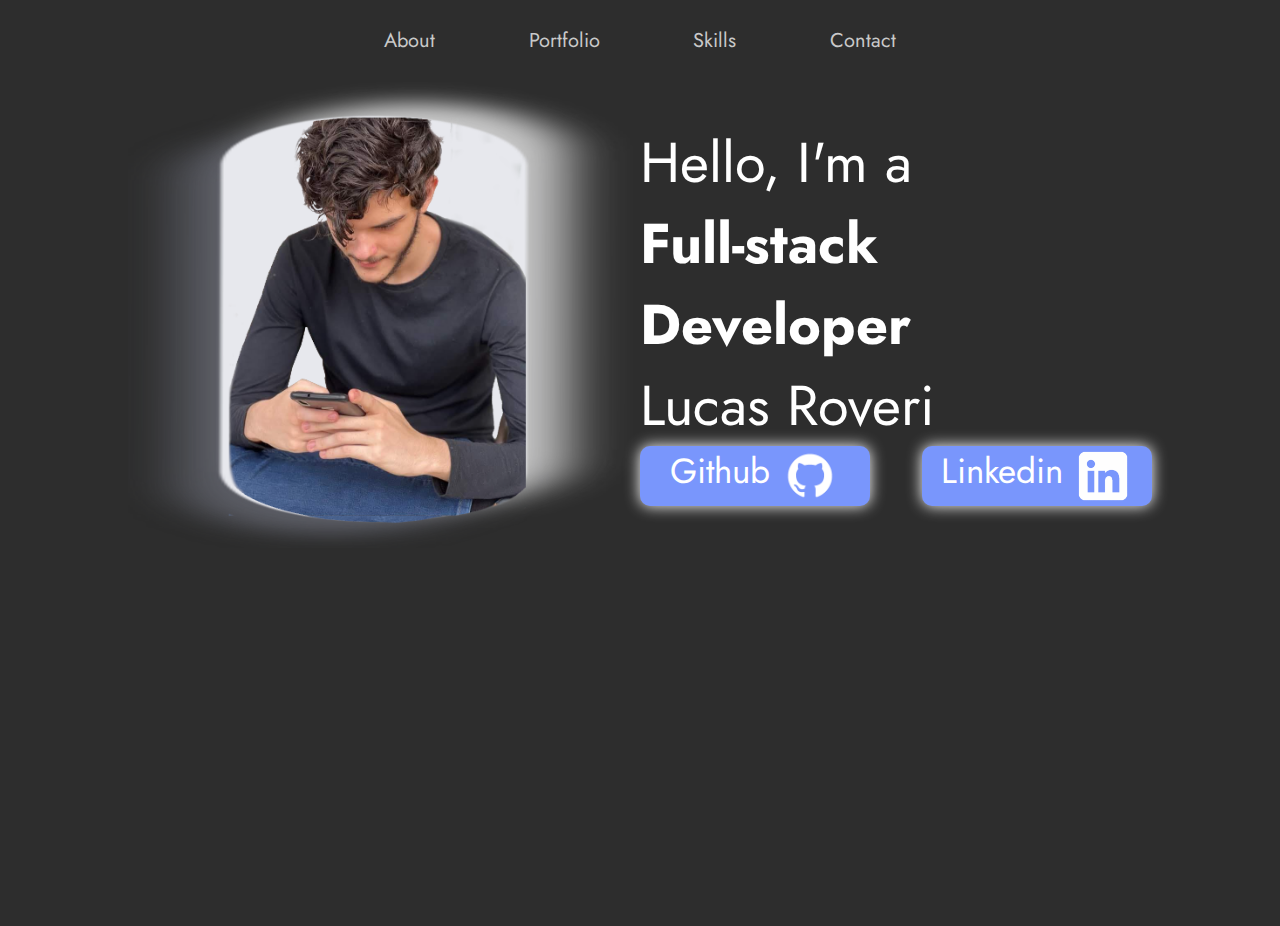
==== Index.html @ bcb65b30 "Initial commit" ====
<!DOCTYPE html>
<html lang="pt-br">
<head>
    <meta charset="UTF-8">
    <meta http-equiv="X-UA-Compatible" content="IE=edge">
    <meta name="viewport" content="width=device-width, initial-scale=1.0">
    <title>LucasRoveriCV</title>
    <link rel="stylesheet" href="style.css">
</head>


<body>  

    <header>

        <section class="flex-buttons">
            <button class="buttons">About</button>
            <button class="buttons">Portfolio</button>
            <button class="buttons">Skills</button>
            <button class="buttons">Contact</button>
            </section>
    </header> 



    <main class="greatings">

        <img src="assets/icone_medio.png" alt="Imagem_do_perfil" class="greatings__main__image">

        <section class="greatings__content">
            <p class="greatings__text">Hello, I'm a</p>
            <h1 class="greatings__text">Full-stack Developer</h1>
            <p class="greatings__text">Lucas Roveri</p>
            <div class="greatings__links">
                <a class="greatings__links__style" href="https://github.com/Lucas-V-Roveri">Github
                    <img src="assets/git-hub.png" alt ="Icone_github">
                </a>
                <a class="greatings__links__style" href="https://www.linkedin.com/in/lucas-vilela-roveri-Dev/">Linkedin
                    <img src="assets/linkedin.png" alt="Icone_linkedin">
                </a>
            </div>
        </section>
        
    </main>

<footer></footer>
</body>
</html>
---- style.css ----
@import url('https://fonts.googleapis.com/css2?family=Jost:wght@500&display=swap');


*{

    margin: 0;
    padding: 0;
}


.flex-buttons {
    display: flex;
    height: 10%;
    width: auto;
    box-sizing: border-box;
    justify-content: space-between;
    align-items: center;
    margin: 2% 0%;
    padding: 0% 30%;
    

}

.buttons{

    color: #c9c9c9 ;
    font-family: 'Jost', sans-serif;
    font-weight: 400px;
    border: none;
    background: none;
    cursor: pointer;
    margin: 0;
    padding: 0;
    font-size: 20px;
    

}






body{
  
    height: 100vh;
    box-sizing: border-box;
    background-color: #2D2D2D;
    color: white;
 

}




.greatings{
    margin: 2% 0%;
    padding: 0% 10%;
    display: flex;
    align-items: center;
    justify-content: space-between;

   
}

.greatings__content{

    width: 615px;
    display: flex;
    flex-direction: column;


}

.greatings__text{

    font-family: 'Jost', sans-serif;
    font-size: 56px;
    line-height: 81px;


}

.greatings__links{
    display: flex;
    justify-content: space-between;

}


.greatings__links__style{
    
    display: flex;
    justify-content: center;
    gap: 10px;
    font-family: 'Jost', sans-serif;
    background-color: #7996FC;
    width: 210px;
    height: 60px;
    color: white;
    text-align: center;
    box-shadow: 0px 0px 15px;
    border-radius: 10px;
    font-size: 35px;
    text-decoration: none;
    padding: 0px 10px;

}


.greatings__main__image{
    height: auto;

    max-width: 50%;

}
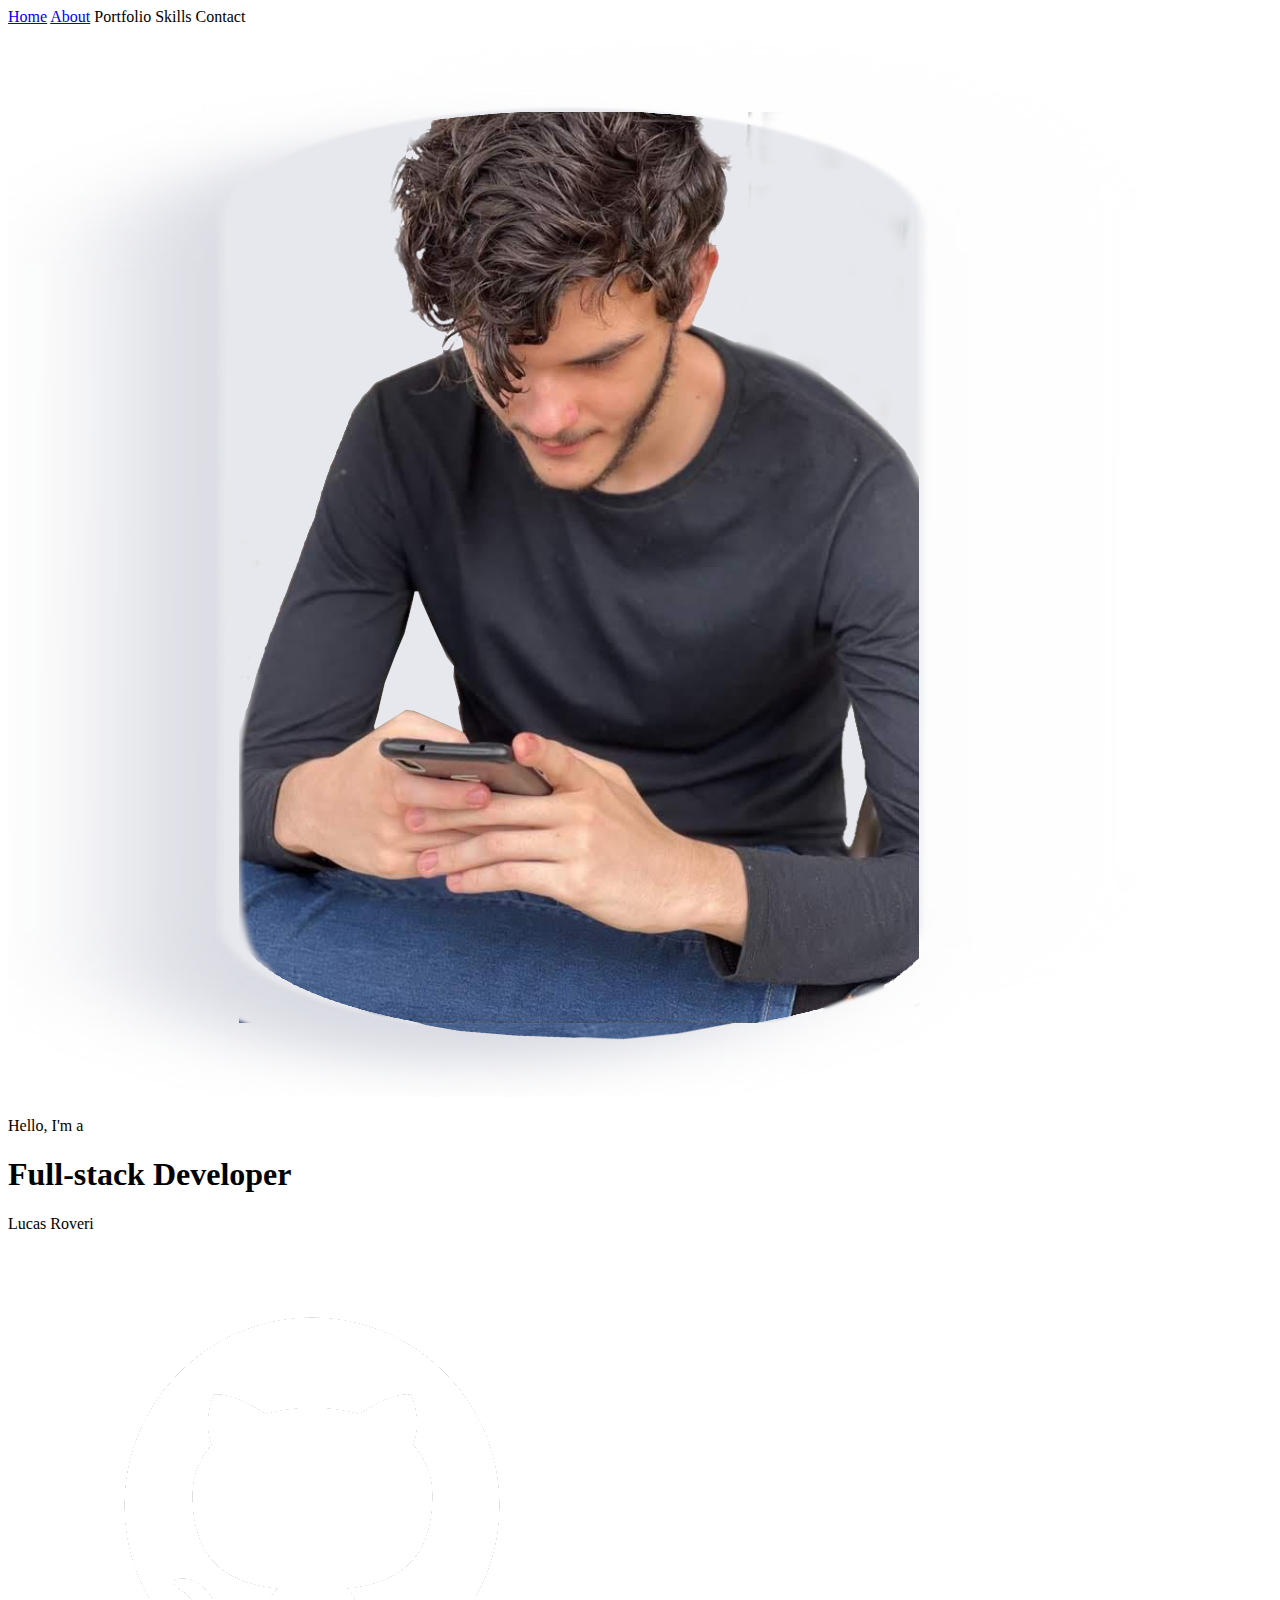
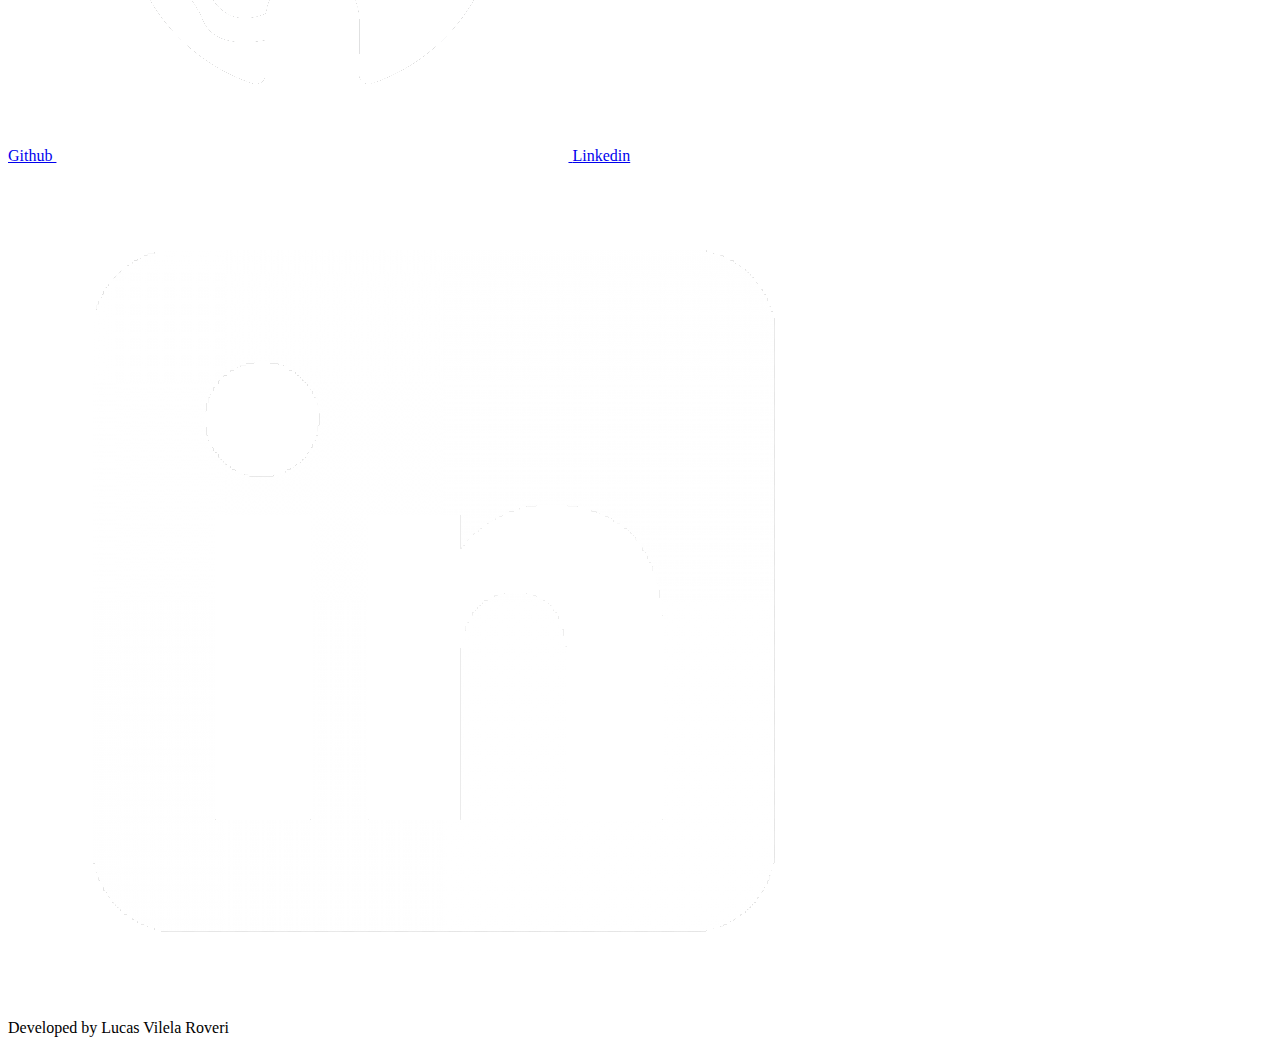
==== commit e74a239a: "Add a folder separating pages from styles Add the about.html Linked the home button to the Index Lin" ====
--- a/Index.html
+++ b/Index.html
@@ -3,22 +3,23 @@
 <head>
     <meta charset="UTF-8">
     <meta http-equiv="X-UA-Compatible" content="IE=edge">
-    <meta name="viewport" content="width=device-width, initial-scale=1.0">
-    <title>LucasRoveriCV</title>
-    <link rel="stylesheet" href="style.css">
+    <meta name="viewport" content="width=device-width, initial-scale=1">
+    <title>Lucas Roveri's Portfolio</title>
+    <link rel="stylesheet" href="./styles/style.css">
 </head>
 
 
 <body>  
 
-    <header>
+    <header class="head">
 
-        <section class="flex-buttons">
-            <button class="buttons">About</button>
-            <button class="buttons">Portfolio</button>
-            <button class="buttons">Skills</button>
-            <button class="buttons">Contact</button>
-            </section>
+        <nav class="head__menu">
+            <a class="head__menu__links" href="Index.html">Home</a>
+            <a class="head__menu__links" href="about.html">About</a>
+            <a class="head__menu__links">Portfolio</a>
+            <a class="head__menu__links">Skills</a>
+            <a class="head__menu__links">Contact</a>
+        </nav>
     </header> 
 
 
@@ -43,6 +44,6 @@
         
     </main>
 
-<footer></footer>
+    <footer class="footer__container">Developed by Lucas Vilela Roveri</footer>
 </body>
 </html>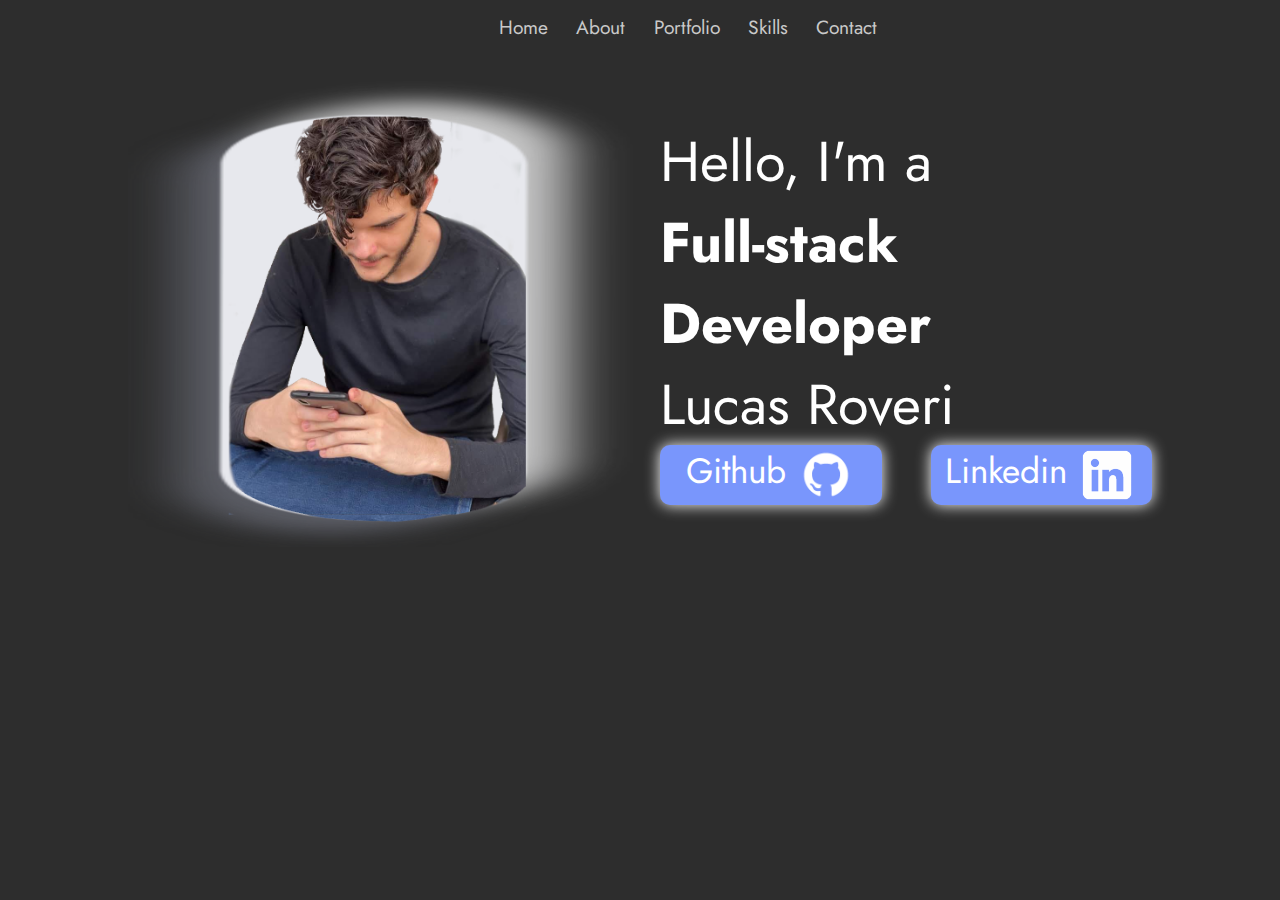
==== commit e4cbb7c4: "Add Mobile responsivity" ====
--- a/Index.html
+++ b/Index.html
@@ -3,7 +3,7 @@
 <head>
     <meta charset="UTF-8">
     <meta http-equiv="X-UA-Compatible" content="IE=edge">
-    <meta name="viewport" content="width=device-width, initial-scale=1">
+    <meta name="viewport" content="width=device-width, initial-scale=1.0">
     <title>Lucas Roveri's Portfolio</title>
     <link rel="stylesheet" href="./styles/style.css">
 </head>
@@ -44,6 +44,8 @@
         
     </main>
 
-    <footer class="footer__container">Developed by Lucas Vilela Roveri</footer>
+    <footer class="footer__container">
+    
+    </footer>
 </body>
 </html>--- a/styles/style.css
+++ b/styles/style.css
@@ -0,0 +1,233 @@
+@import url('https://fonts.googleapis.com/css2?family=Jost:wght@500&display=swap');
+
+
+:root{
+
+    --main__color: #2D2D2D;
+    --secundary__color:#7996FC;
+    --terciary__color:white;
+}
+
+*{
+
+    margin: 0;
+    padding: 0;
+}
+
+.head{
+    margin: 1% 0%;
+    padding: 0% 39%;
+
+}
+
+.head__menu {
+    display: flex;
+    height: 10%;
+    width: auto;
+    box-sizing: border-box;
+    align-items: center;
+    gap: 10%;
+
+    
+
+}
+
+
+.head__menu__links{
+
+    color: #c9c9c9 ;
+    font-family: 'Jost', sans-serif;
+    font-weight: 400px;
+    border: none;
+    background: none;
+    cursor: pointer;
+    font-size: 1.2rem;
+    text-decoration: none;
+
+}
+
+
+
+
+
+
+body{
+  
+    box-sizing: border-box;
+    background-color: var(--main__color);
+    color: var(--terciary__color);
+ 
+
+}
+
+
+
+
+.greatings{
+
+    padding: 2% 10%;
+    gap: 2%;
+    display: flex;
+    align-items: center;
+    justify-content: space-between;
+
+   
+}
+
+.greatings__content{
+
+    width: 50%;
+    display: flex;
+    flex-direction: column;
+
+
+}
+
+.greatings__text{
+
+    font-family: 'Jost', sans-serif;
+    font-size: 3.5rem;
+    line-height: 81px;
+
+
+}
+
+.greatings__paragraph{
+    font-family: 'Jost', sans-serif;
+    font-size: 1.6rem;
+    padding: 2%;
+}
+
+.greatings__paragraph__highlight{
+
+    color: var(--secundary__color);
+
+}
+
+.greatings__links{
+    display: flex;
+    gap: 10%;
+
+}
+
+
+.greatings__links__style{
+    
+    display: flex;
+    justify-content: center;
+    gap: 10px;
+    font-family: 'Jost', sans-serif;
+    background-color: var(--secundary__color);
+    width: 210px;
+    height: 60px;
+    color: var(--terciary__color);
+    text-align: center;
+    box-shadow: 0px 0px 15px;
+    border-radius: 10px;
+    font-size: 2.2rem;
+    text-decoration: none;
+    padding: 0px 10px;
+
+}
+
+.greatings__links__style:hover{
+
+    background-color: ;
+    padding: 0px 16px;
+
+}
+
+
+.greatings__main__image{
+    height: auto;
+
+    max-width: 50%;
+
+}
+
+
+.footer__container{
+    padding: 28px 0px 0px 10px;
+    font-family: 'Jost', sans-serif;
+    font-weight: 100;
+    font-size: 0.8rem;
+
+
+}
+
+
+@media (max-width: 1070px ) {
+    .head{
+        margin: 1% 0%;
+        padding: 0% 2%;
+    
+    }
+
+    
+    .head__menu {
+        height: 10%;
+        width: auto;
+        align-items: center;
+        gap: 7%;
+    
+        
+    
+    }
+
+    .greatings__main__image{
+        height: auto;
+    
+        max-width: 90%;
+    
+    }
+
+    .greatings{
+        padding: 5% 2%;
+        flex-direction: column;
+    }
+
+
+    .greatings__content{
+        align-items: center;
+        width: auto;
+        flex-direction: column;
+    
+    }
+
+    .greatings__text{
+        
+        font-family: 'Jost', sans-serif;
+        font-size: 2.5rem;
+        line-height: 3.5rem;
+    
+    
+    }
+    .greatings__links{
+        flex-direction: column;
+        column-gap: 0%;
+        display: flex;
+        gap: 10%;
+        
+    }
+
+    .greatings__links__style{
+
+        justify-content: center;
+        gap: 10px;
+        font-family: 'Jost', sans-serif;
+        width: 289px;
+        height: 60px;
+        color: var(--terciary__color);
+        text-align: center;
+        box-shadow: 0px 0px 0px;
+        border-radius: 10px;
+        font-size: 2.2rem;
+        text-decoration: none;
+        padding: 0px 10px;
+        overflow: hidden;
+        text-overflow: ellipsis;
+        white-space: nowrap;
+    }
+    
+
+}